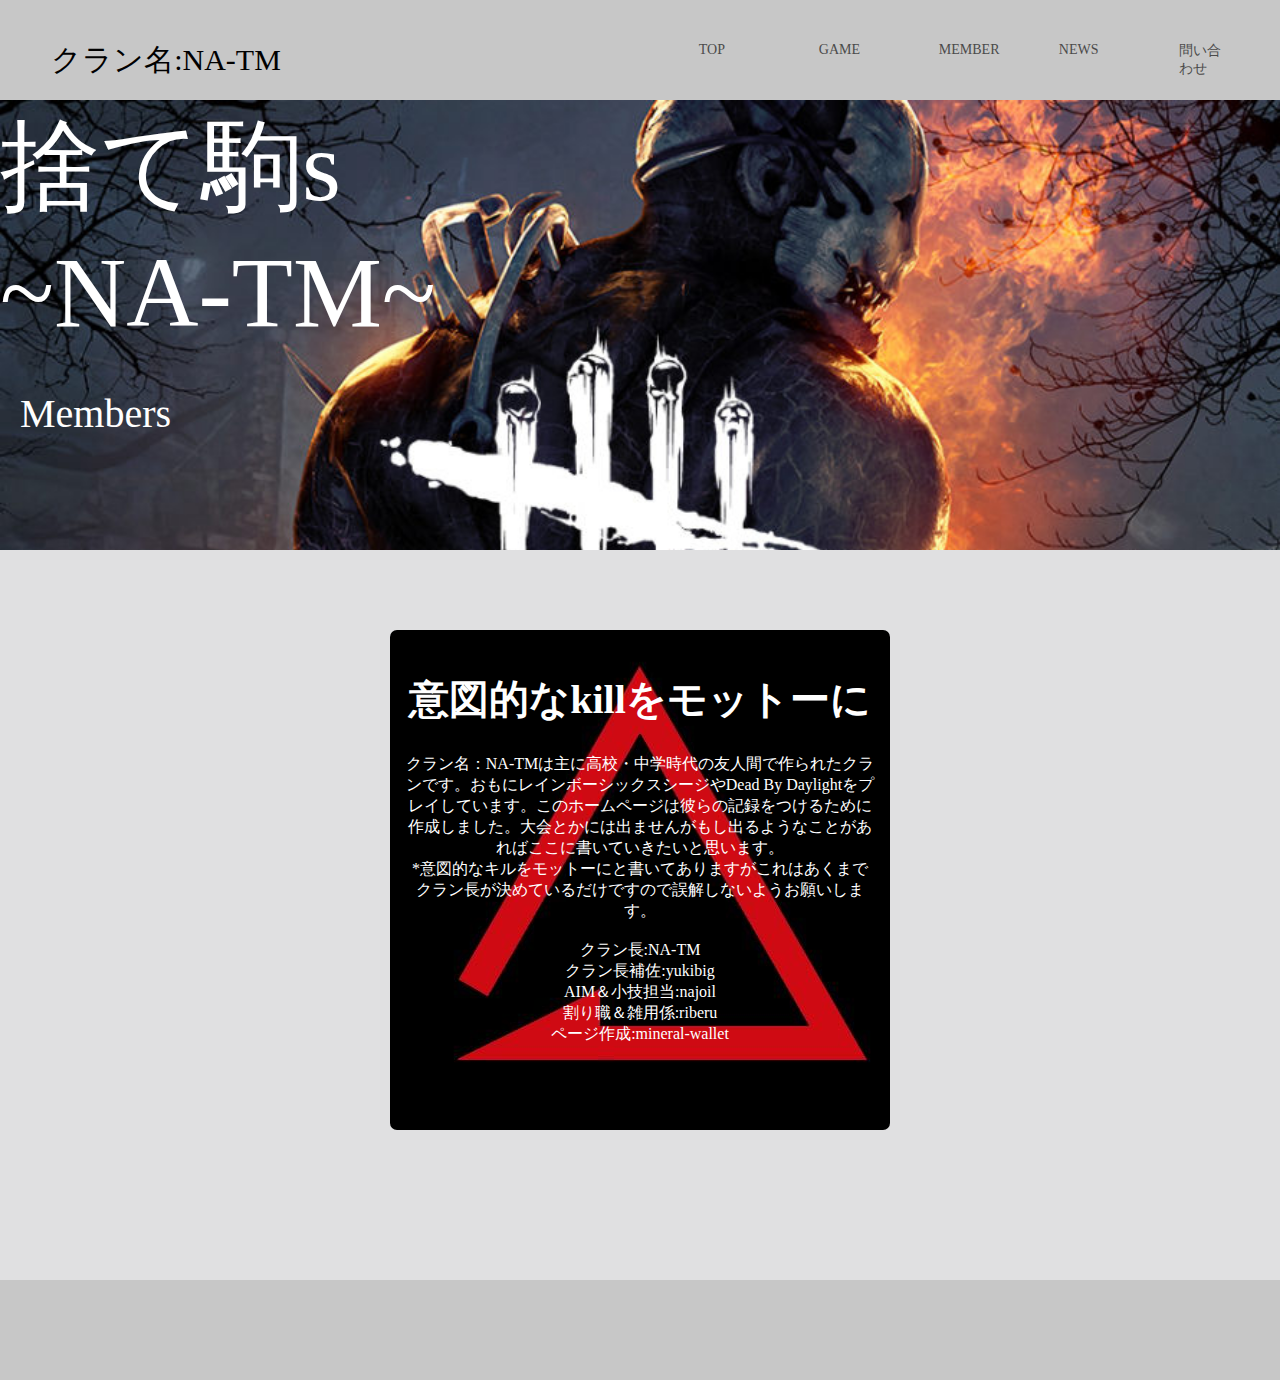
==== html/member.html @ 0abd0cd6 "Add files via upload" ====
<!DOCTYPE HTML>
<html lang="ja">
  <head>
    <meta charset="utf-8">
    <script src="//code.jquery.com/jquery-2.2.4.min.js"></script>
    <script src="/javascript/header_script.js"></script>
    <link rel="stylesheet" type="text/css" href="/css/include.css">
    <link rel="stylesheet" type="text/css" href="/css/original/game/game.css">
  </head>
  <body>
    <div id="header"></div>
    <div class="picture">
      <p id="top">捨て駒s<br>~NA-TM~</p>
      <p id="top_en">Members</p>
    </div>
    <div class="main-zone">
      <div class="intro">
	<h1 id="syumi">意図的なkillをモットーに</h1>
	<p id="explain">クラン名：NA-TMは主に高校・中学時代の友人間で作られたクランです。おもにレインボーシックスシージやDead By Daylightをプレイしています。このホームページは彼らの記録をつけるために作成しました。大会とかには出ませんがもし出るようなことがあればここに書いていきたいと思います。<br>*意図的なキルをモットーにと書いてありますがこれはあくまでクラン長が決めているだけですので誤解しないようお願いします。<br><br>クラン長:NA-TM<br>クラン長補佐:yukibig<br>AIM＆小技担当:najoil<br>割り職＆雑用係:riberu<br>ページ作成:mineral-wallet</p>
      </div>
    </div>
    <div id="footer"></div>
  </body>
</html>
---- css/include.css ----
@import url("/css/common/header.css");
@import url("/css/common/footer.css");
---- css/original/game/game.css ----
.picture{
    background-image:url("/css/original/game/DBD.jpg");
    background-repeat:no-repeat;
    background-size:100%;
    max-width:100%;
    min-width:1000px;
    min-height:450px;
    max-height:750px;
    padding: 0;
    margin :0;


}

#top{
    font-size :100px;
    align-text: center;
    width : 73%;
    height: auto;
    color:white;
    margin: 0px auto auto 0;
}
#top_en{
    font-size:40px;
    height:auto;
    color:white;
    margin-left:20px;
    margin-bottom:0;
}
    


body{
    padding-bottom:0;
    padding-right:0;
    padding-left:0;
    margin: 0 0 0 0;
}
.main-zone{
    width:100%;
    min-width: 1000px;
    padding:30px 0 150px;
    background-color:#e0e0e1;
    left:0;
    
}
		      
.intro{
    text-align:center;
    background-image:url("/css/original/top/avenger.jpg");
    background-repeat:no-repeat;
    background-size:100%;
    border-radius:7px;
    padding:15px;
    width: 500px;
    height:500px;
    margin-left: auto ;
    margin-right: auto;
    margin-top: 50px;
    margin-bottom:0px;
}
.intro #syumi{
    color:white;
    font-size:40px;
    text-align:center;
    width:100%;
}
.intro #explain{
    color:white;
    text-align:center;
    width:100%;
}
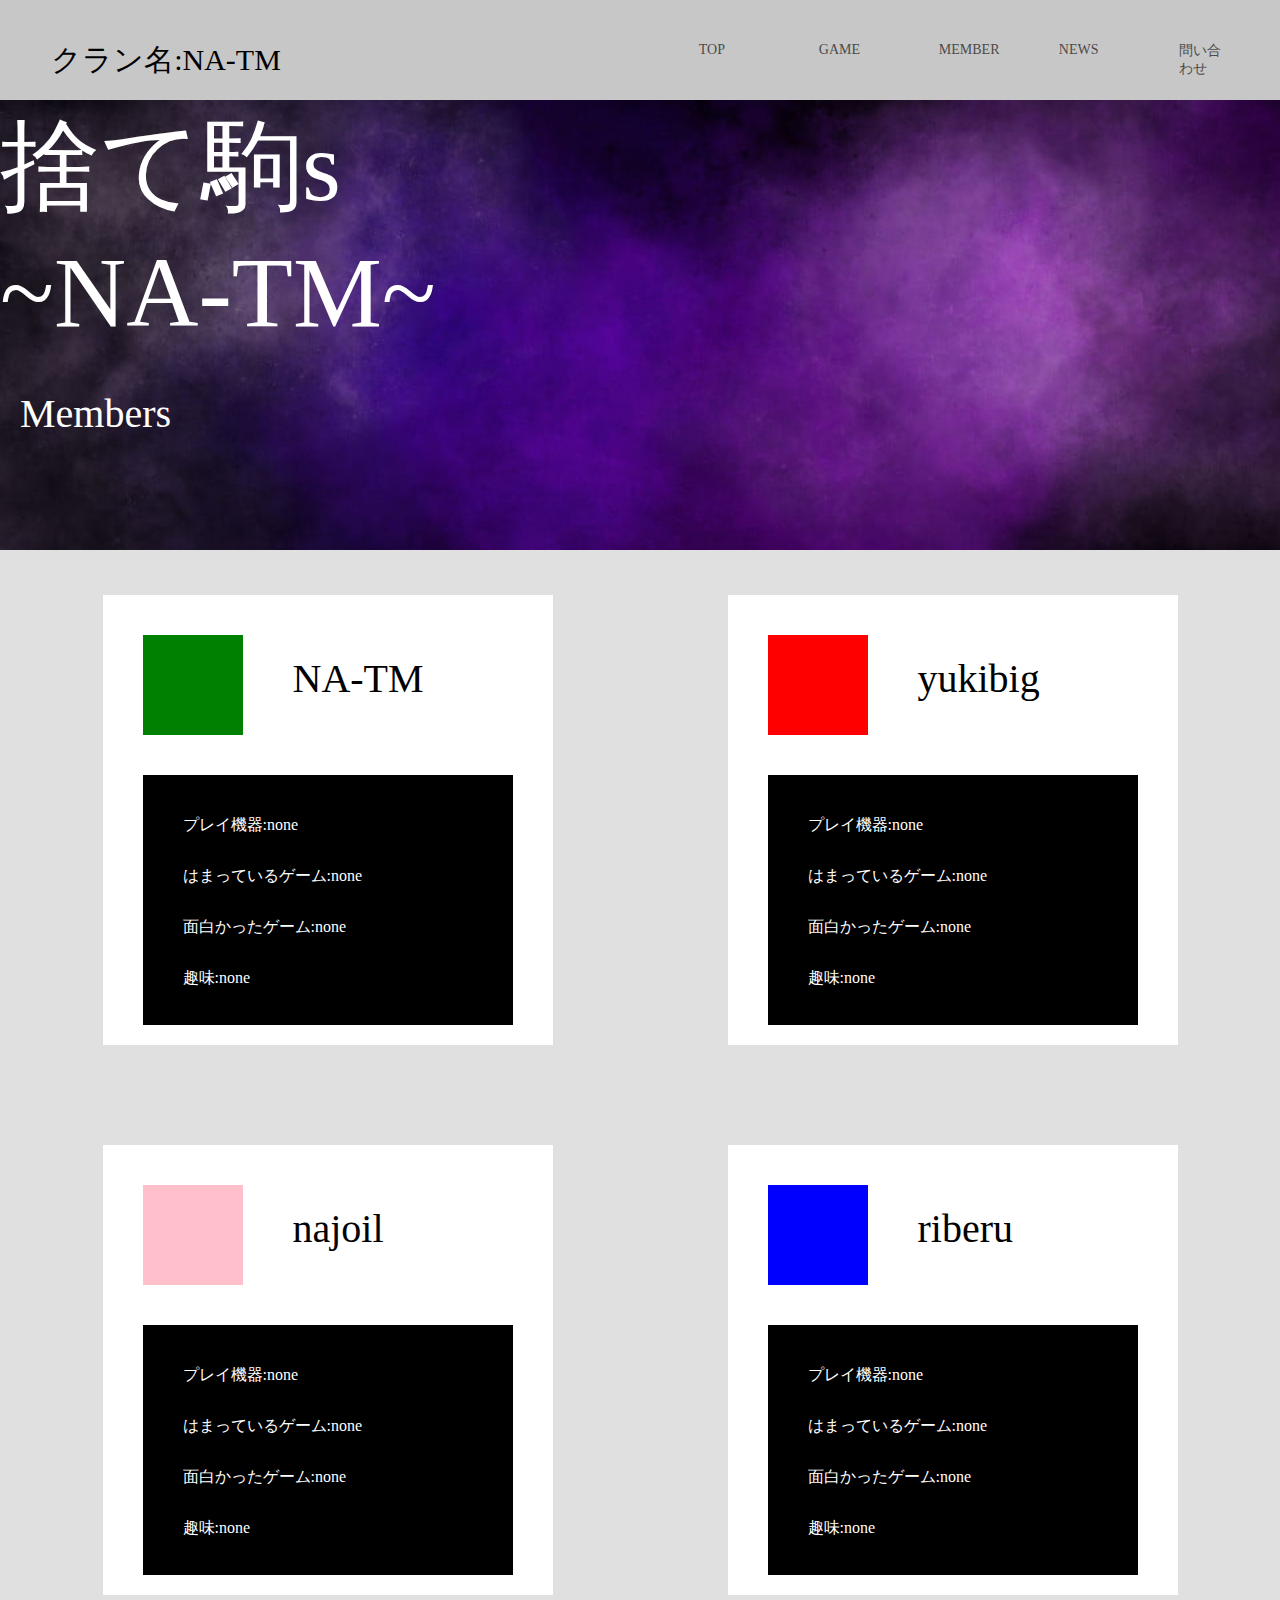
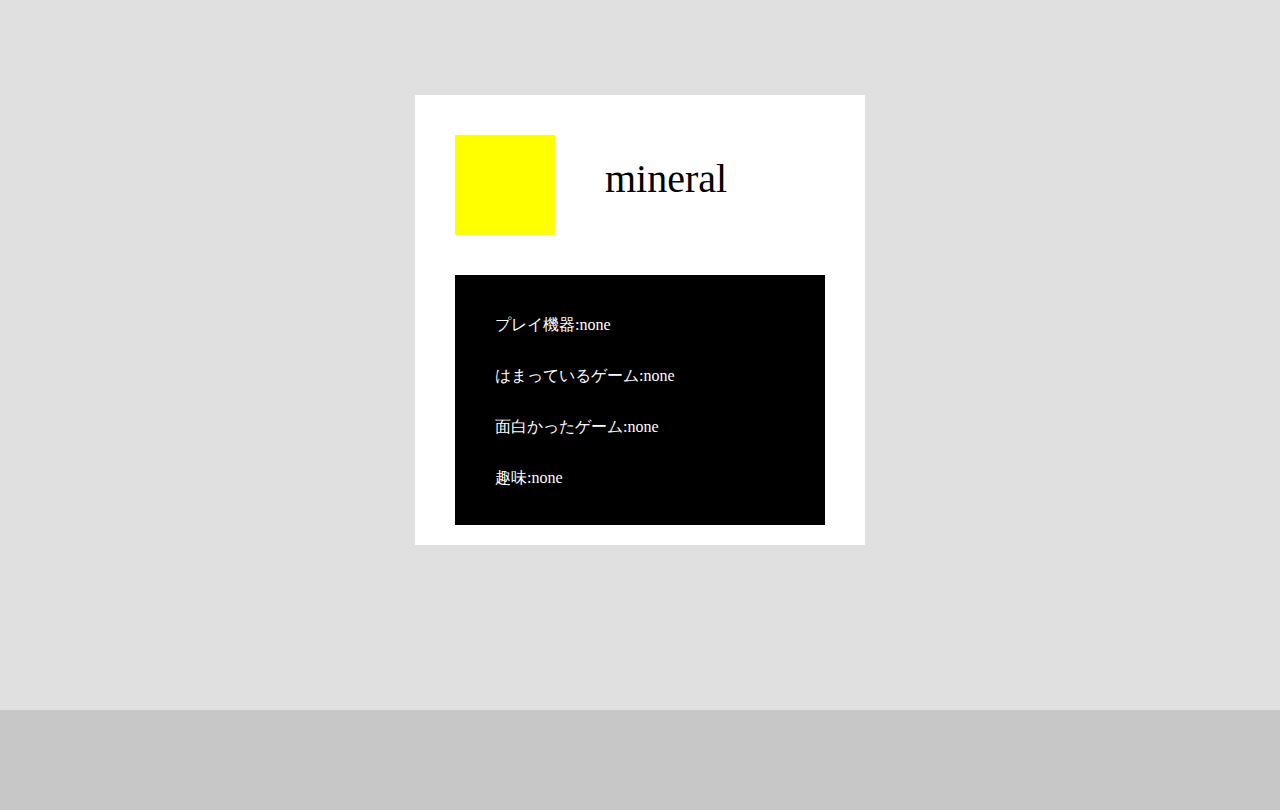
==== commit 4726ae33: "Add files via upload" ====
--- a/html/member.html
+++ b/html/member.html
@@ -5,18 +5,86 @@
     <script src="//code.jquery.com/jquery-2.2.4.min.js"></script>
     <script src="/javascript/header_script.js"></script>
     <link rel="stylesheet" type="text/css" href="/css/include.css">
-    <link rel="stylesheet" type="text/css" href="/css/original/game/game.css">
+    <link rel="stylesheet" type="text/css" href="/css/original/member/member.css">
   </head>
   <body>
+    
     <div id="header"></div>
+    
     <div class="picture">
       <p id="top">捨て駒s<br>~NA-TM~</p>
       <p id="top_en">Members</p>
     </div>
+    
     <div class="main-zone">
-      <div class="intro">
-	<h1 id="syumi">意図的なkillをモットーに</h1>
-	<p id="explain">クラン名：NA-TMは主に高校・中学時代の友人間で作られたクランです。おもにレインボーシックスシージやDead By Daylightをプレイしています。このホームページは彼らの記録をつけるために作成しました。大会とかには出ませんがもし出るようなことがあればここに書いていきたいと思います。<br>*意図的なキルをモットーにと書いてありますがこれはあくまでクラン長が決めているだけですので誤解しないようお願いします。<br><br>クラン長:NA-TM<br>クラン長補佐:yukibig<br>AIM＆小技担当:najoil<br>割り職＆雑用係:riberu<br>ページ作成:mineral-wallet</p>
+      <div class="member-box">
+	
+	<div class="NA-TM">
+	  <div class="image-id">
+	    <div id="N-image"></div>
+	    <p class="name">NA-TM</p>
+	  </div>
+	  <div class="profile">
+	    <p>プレイ機器:none</p>
+	    <p>はまっているゲーム:none</p>
+	    <p>面白かったゲーム:none</p>
+	    <p>趣味:none</p>
+	  </div>
+	</div>
+	
+	<div class="yukibig">
+	  <div class="image-id">
+	    <div id="Y-image"></div>
+	    <p class="name">yukibig</p>
+	  </div>
+	  <div class="profile">
+	    <p>プレイ機器:none</p>
+	    <p>はまっているゲーム:none</p>
+	    <p>面白かったゲーム:none</p>
+	    <p>趣味:none</p>
+	  </div>
+	</div>
+
+	<div class="najoil">
+	  <div class="image-id">
+	    <div id="n-image"></div>
+	    <p class="name">najoil</p>
+	  </div>
+	  <div class="profile">
+	    <p>プレイ機器:none</p>
+	    <p>はまっているゲーム:none</p>
+	    <p>面白かったゲーム:none</p>
+	    <p>趣味:none</p>
+	  </div>
+	</div>
+
+	<div class="riberu">
+	  <div class="image-id">
+	    <div id="r-image"></div>
+	    <p class="name">riberu</p>
+	  </div>
+	  <div class="profile">
+	    <p>プレイ機器:none</p>
+	    <p>はまっているゲーム:none</p>
+	    <p>面白かったゲーム:none</p>
+	    <p>趣味:none</p>
+	  </div>
+	</div>
+
+	<div class="mineral">
+	  <div class="image-id">
+	    <div id="m-image"></div>
+	    <p class="name">mineral</p>
+	  </div>
+	  <div class="profile">
+	    <p>プレイ機器:none</p>
+	    <p>はまっているゲーム:none</p>
+	    <p>面白かったゲーム:none</p>
+	    <p>趣味:none</p>
+	  </div>
+	</div>
+
+	
       </div>
     </div>
     <div id="footer"></div>
--- a/css/original/member/member.css
+++ b/css/original/member/member.css
@@ -0,0 +1,161 @@
+.picture{
+    background-image:url("/css/original/member/dark.jpg");
+    background-repeat:no-repeat;
+    background-size:100%;
+    max-width:100%;
+    min-width:1000px;
+    min-height:450px;
+    max-height:750px;
+    padding: 0;
+    margin :0;
+
+
+}
+
+body{
+    padding-bottom:0;
+    padding-right:0;
+    padding-left:0;
+    margin: 0 0 0 0;
+}
+
+#top{
+    font-size :100px;
+    align-text: center;
+    width : 65%;
+    height: auto;
+    color:white;
+    margin: 0px auto auto 0;
+}
+#top_en{
+    font-size:40px;
+    height:auto;
+    color:white;
+    margin-left:20px;
+    margin-bottom:0;
+}
+    
+.main-zone{
+    width:100%;
+    min-width: 1000px;
+    padding:30px 0 150px;
+    background-color:#e0e0e1;
+    left:0;
+}
+		      
+.member-box{
+    justify-content:space-around;
+    border-radius:7px;
+    padding:15px;
+    width: 100%;
+    height: 100%;
+    margin: 0 0 0 0 ;
+    display:flex;
+    flex-wrap:wrap;
+}
+
+.image-id{
+    width:100%;
+    height:auto;
+    display:flex;
+    margin-bottom:20px;
+}
+
+.name{
+    font-size:40px;
+    text-align:center;
+    width:auto;
+    height:100px;
+    margin-left:50px;
+    margin-top: 20px;
+    margin-bottom:0px;
+}
+
+.profile{
+    width:100%;
+    height: 250px;
+    background-color: black;
+    padding: 10px;
+}
+
+.profile p {
+    margin: 30px;
+    color:white;
+}
+
+.NA-TM{
+    width:450px;
+    height:450px;
+    background-color:white;
+    padding: 40px;
+    margin-bottom:50px;
+}
+
+#N-image{
+    width:100px;
+    height:100px;
+    background-color:green;
+    margin-bottom:0px;
+    
+}
+
+
+.yukibig{
+    width:450px;
+    height:450px;
+    background-color:white;
+    padding:40px;
+    margin-bottom:100px;
+}
+
+#Y-image{
+    width:100px;
+    height:100px;
+    background-color:red;
+    margin-bottom:0px;
+}
+	       
+.najoil{
+    width:450px;
+    height:450px;
+    background-color:white;
+    padding:40px;
+    margin-bottom:100px;
+}
+
+#n-image{
+    width:100px;
+    height:100px;
+    background-color:pink;
+    margin-bottom:0px;
+}
+
+.riberu{
+    width:450px;
+    height:450px;
+    background-color:white;
+    padding:40px;
+    margin-bottom:100px;
+}
+
+#r-image{
+    width:100px;
+    height:100px;
+    background-color:blue;
+    margin-bottom:0px;
+}
+
+.mineral{
+    width:450px;
+    height:450px;
+    background-color:white;
+    padding:40px;
+    margin-bottom:0;
+}
+
+#m-image{
+    width:100px;
+    height:100px;
+    background-color:yellow;
+    margin-bottom:0px;
+}
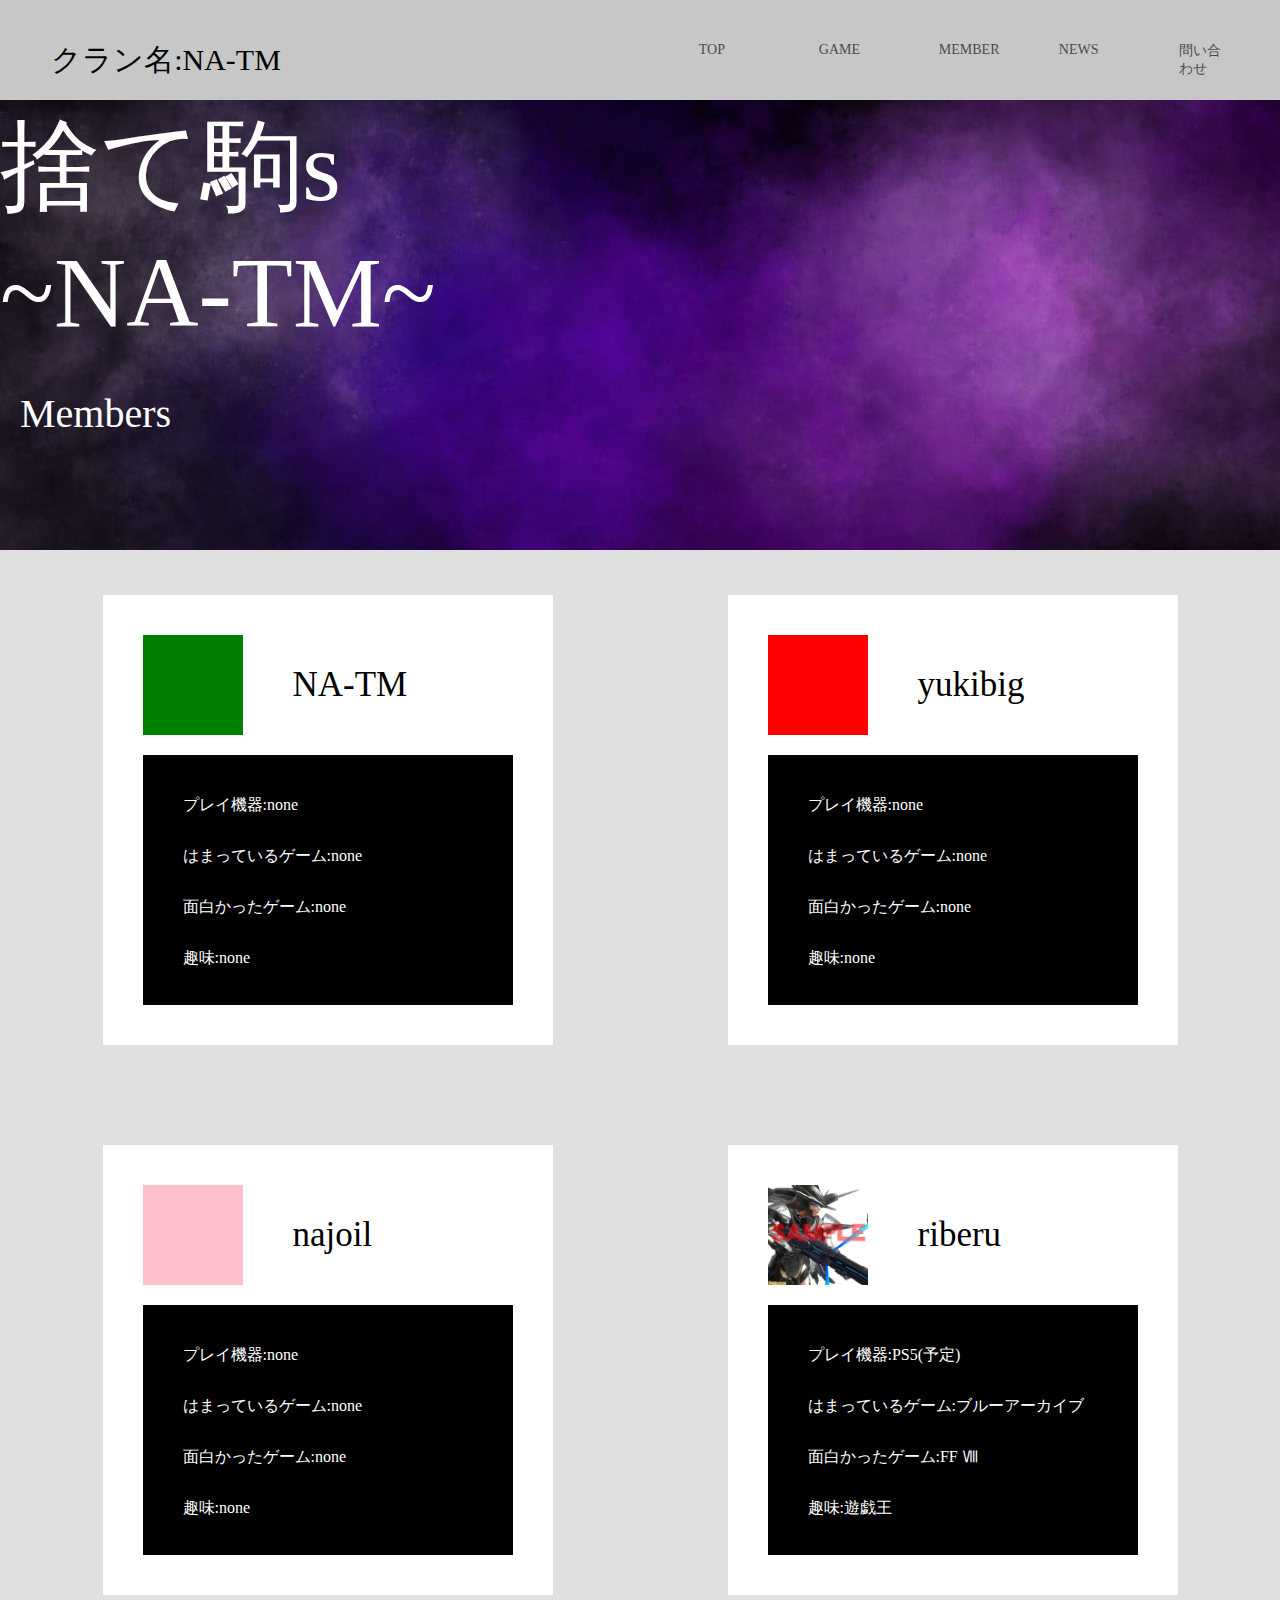
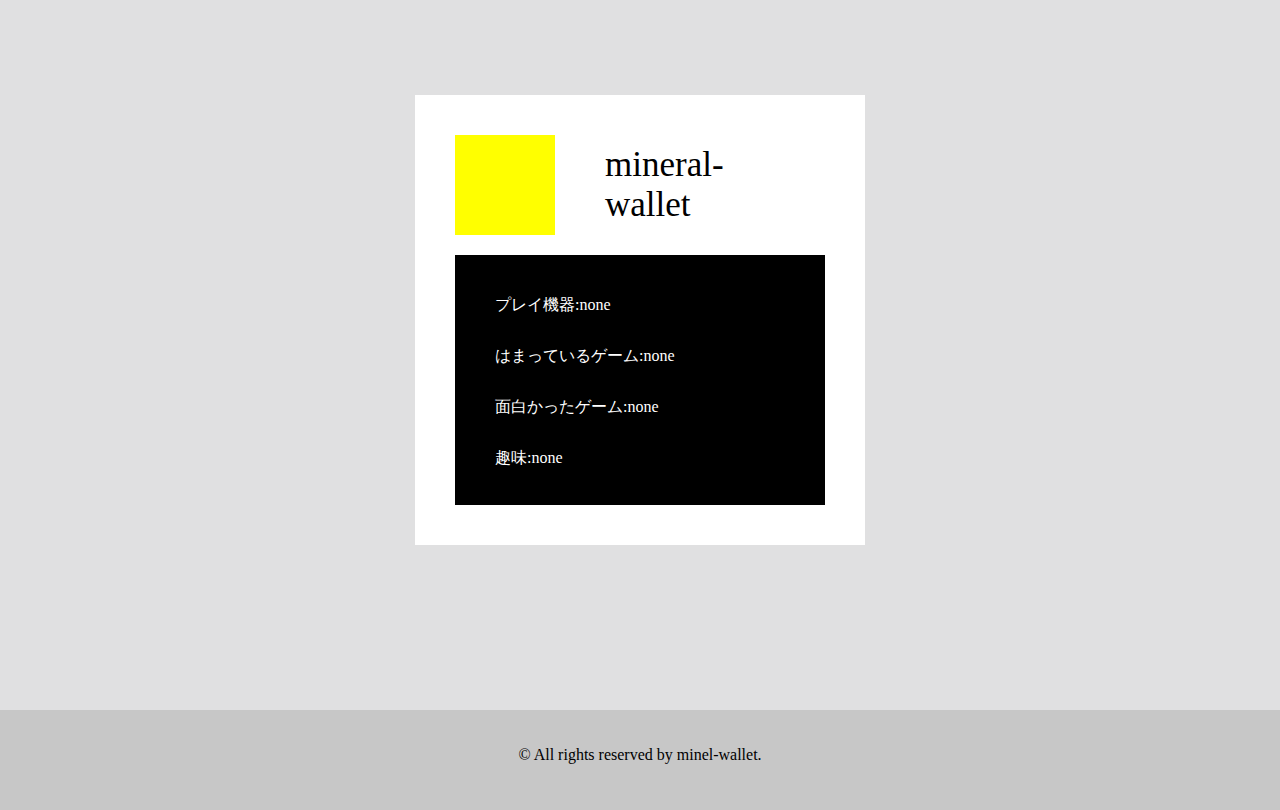
==== commit 7d041142: "Add files via upload" ====
--- a/html/member.html
+++ b/html/member.html
@@ -22,7 +22,9 @@
 	<div class="NA-TM">
 	  <div class="image-id">
 	    <div id="N-image"></div>
-	    <p class="name">NA-TM</p>
+	    <div class="name-box">
+	      <a class="name">NA-TM</a>
+	    </div>
 	  </div>
 	  <div class="profile">
 	    <p>プレイ機器:none</p>
@@ -35,7 +37,9 @@
 	<div class="yukibig">
 	  <div class="image-id">
 	    <div id="Y-image"></div>
-	    <p class="name">yukibig</p>
+	    <div class="name-box">
+	      <a class="name">yukibig</a>
+	    </div>
 	  </div>
 	  <div class="profile">
 	    <p>プレイ機器:none</p>
@@ -48,7 +52,9 @@
 	<div class="najoil">
 	  <div class="image-id">
 	    <div id="n-image"></div>
-	    <p class="name">najoil</p>
+	    <div class="name-box">
+	      <a class="name">najoil</a>
+	    </div>
 	  </div>
 	  <div class="profile">
 	    <p>プレイ機器:none</p>
@@ -61,20 +67,24 @@
 	<div class="riberu">
 	  <div class="image-id">
 	    <div id="r-image"></div>
-	    <p class="name">riberu</p>
+	    <div class="name-box">	     	    
+	      <a class="name">riberu</a>
+	    </div>
 	  </div>
 	  <div class="profile">
-	    <p>プレイ機器:none</p>
-	    <p>はまっているゲーム:none</p>
-	    <p>面白かったゲーム:none</p>
-	    <p>趣味:none</p>
+	    <p>プレイ機器:PS5(予定)</p>
+	    <p>はまっているゲーム:ブルーアーカイブ</p>
+	    <p>面白かったゲーム:FF Ⅷ</p>
+	    <p>趣味:遊戯王</p>
 	  </div>
 	</div>
 
 	<div class="mineral">
 	  <div class="image-id">
 	    <div id="m-image"></div>
-	    <p class="name">mineral</p>
+	    <div class="name-box">
+	      <a class="name">mineral-<br>wallet</a>
+	    </div>
 	  </div>
 	  <div class="profile">
 	    <p>プレイ機器:none</p>
--- a/css/original/member/member.css
+++ b/css/original/member/member.css
@@ -56,19 +56,28 @@
 
 .image-id{
     width:100%;
-    height:auto;
+    height:100px;
     display:flex;
     margin-bottom:20px;
+    padding: 0;
+
 }
 
-.name{
-    font-size:40px;
-    text-align:center;
-    width:auto;
+.name-box{
+    display:table;
+    width:200px;
     height:100px;
     margin-left:50px;
-    margin-top: 20px;
+    margin-top: 0px;
     margin-bottom:0px;
+    padding:0;
+}
+.name{
+    display:table-cell;
+    font-size:35px;
+    width:100%;
+    height:100px;
+    vertical-align:middle;
 }
 
 .profile{
@@ -76,6 +85,7 @@
     height: 250px;
     background-color: black;
     padding: 10px;
+
 }
 
 .profile p {
@@ -93,7 +103,7 @@
 
 #N-image{
     width:100px;
-    height:100px;
+    height:100%;
     background-color:green;
     margin-bottom:0px;
     
@@ -141,7 +151,8 @@
 #r-image{
     width:100px;
     height:100px;
-    background-color:blue;
+    background-image:url("/css/original/member/wing.jpg");
+    background-size:100%;
     margin-bottom:0px;
 }
 
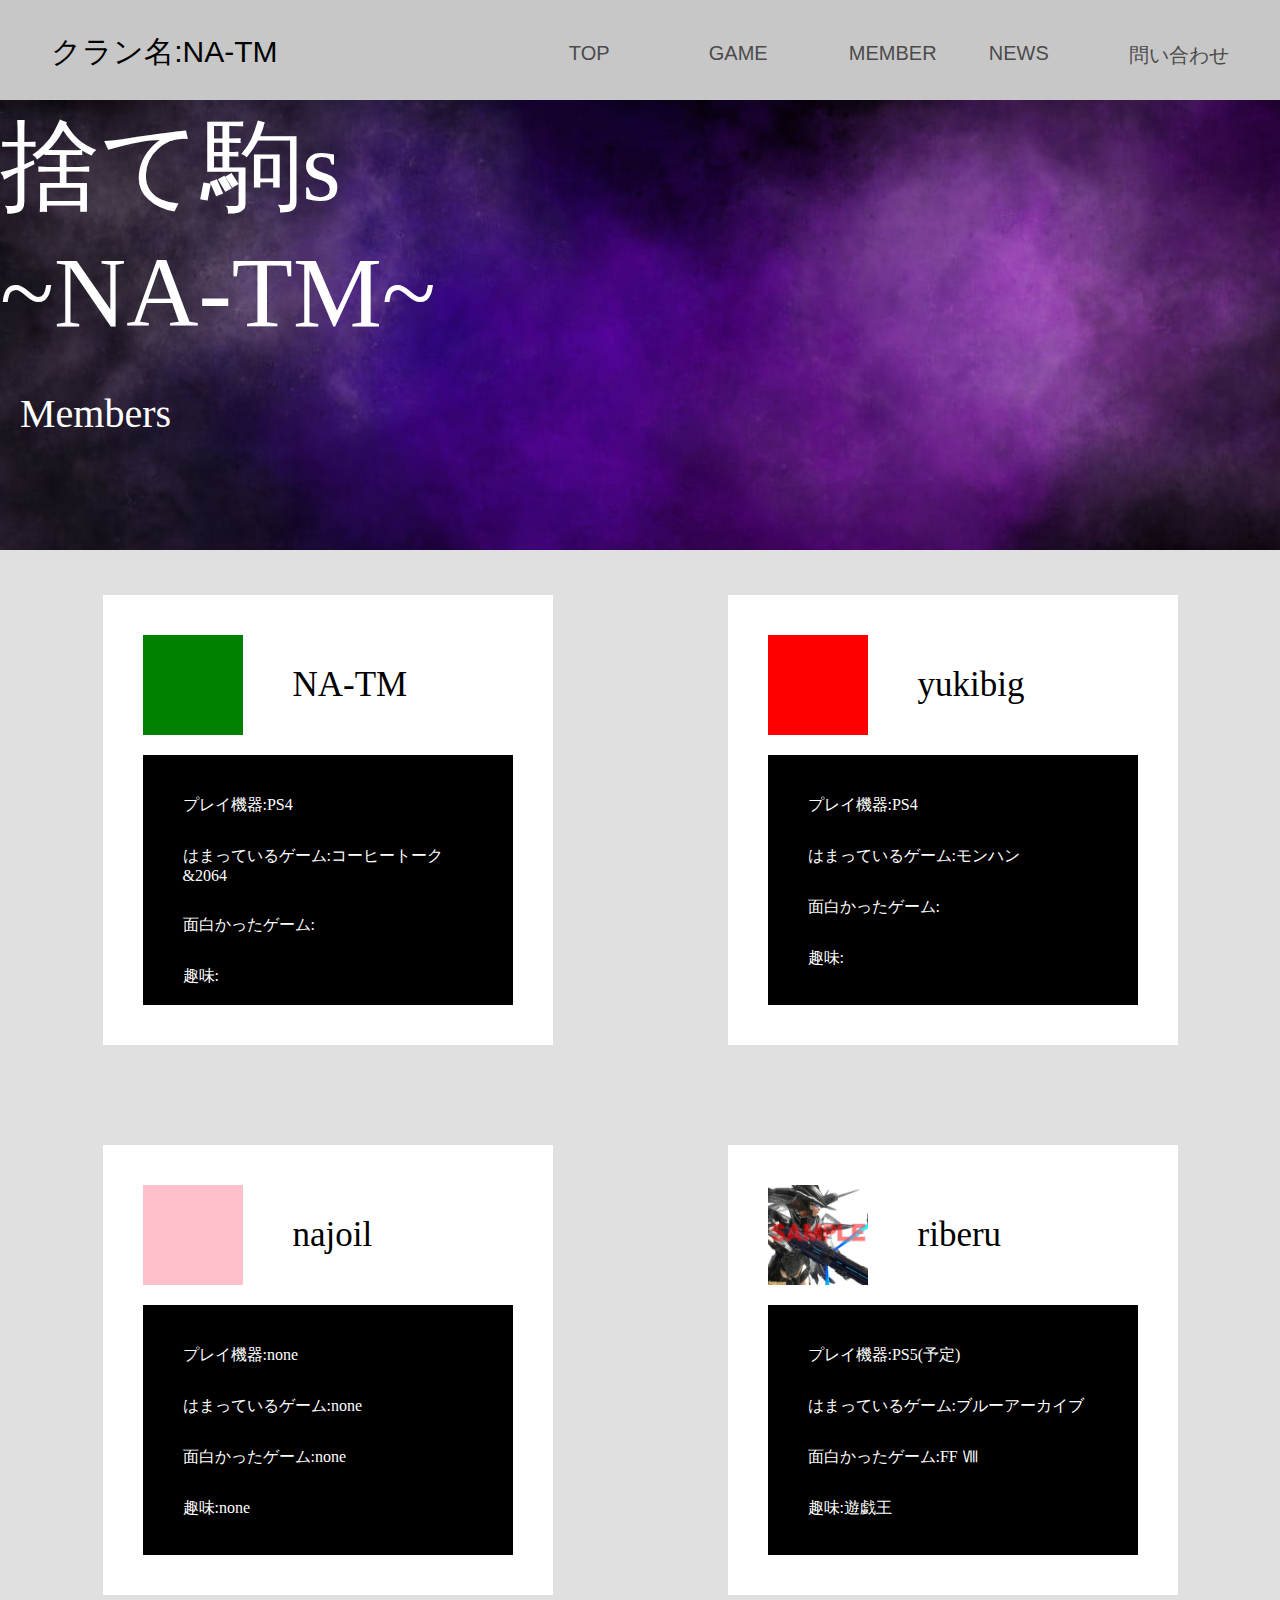
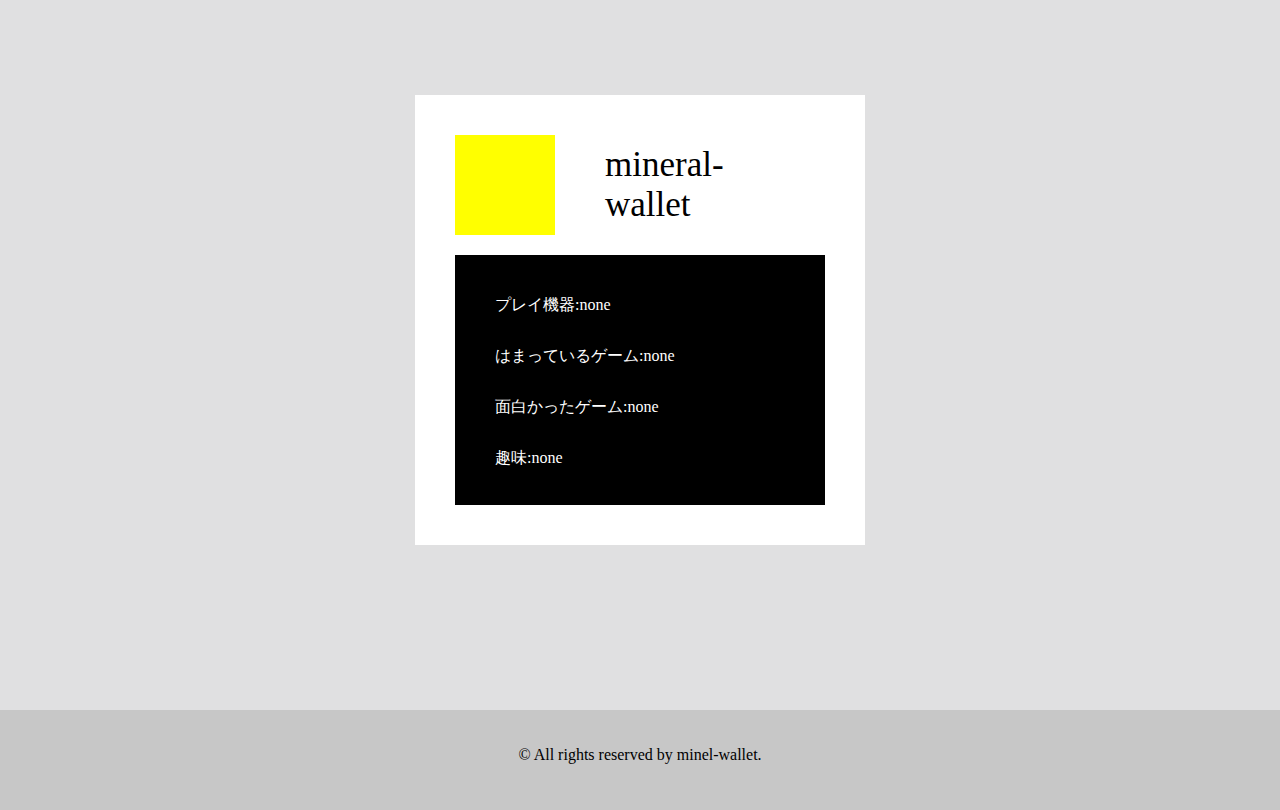
==== commit 2d02d5c8: "Add files via upload" ====
--- a/html/member.html
+++ b/html/member.html
@@ -27,10 +27,10 @@
 	    </div>
 	  </div>
 	  <div class="profile">
-	    <p>プレイ機器:none</p>
-	    <p>はまっているゲーム:none</p>
-	    <p>面白かったゲーム:none</p>
-	    <p>趣味:none</p>
+	    <p>プレイ機器:PS4</p>
+	    <p>はまっているゲーム:コーヒートーク&2064</p>
+	    <p>面白かったゲーム:</p>
+	    <p>趣味:</p>
 	  </div>
 	</div>
 	
@@ -42,10 +42,10 @@
 	    </div>
 	  </div>
 	  <div class="profile">
-	    <p>プレイ機器:none</p>
-	    <p>はまっているゲーム:none</p>
-	    <p>面白かったゲーム:none</p>
-	    <p>趣味:none</p>
+	    <p>プレイ機器:PS4</p>
+	    <p>はまっているゲーム:モンハン</p>
+	    <p>面白かったゲーム:</p>
+	    <p>趣味:</p>
 	  </div>
 	</div>
 
